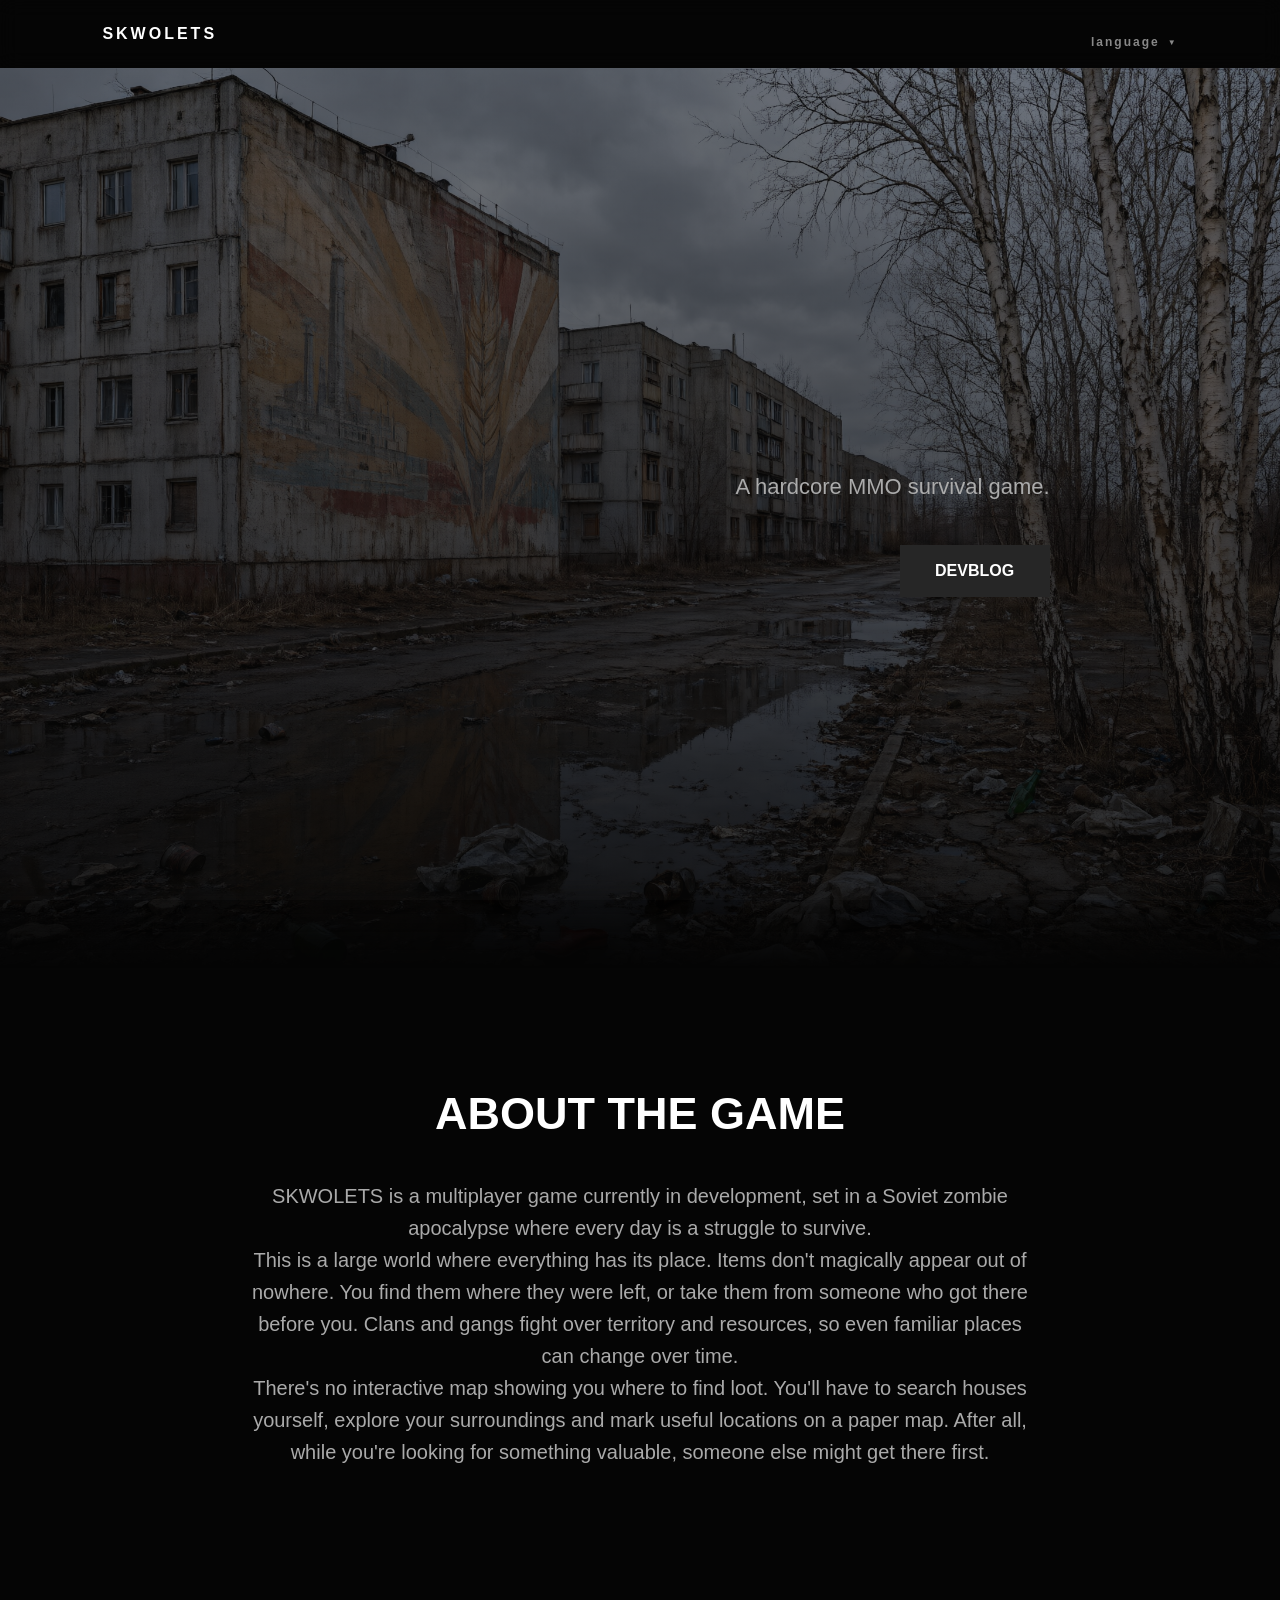
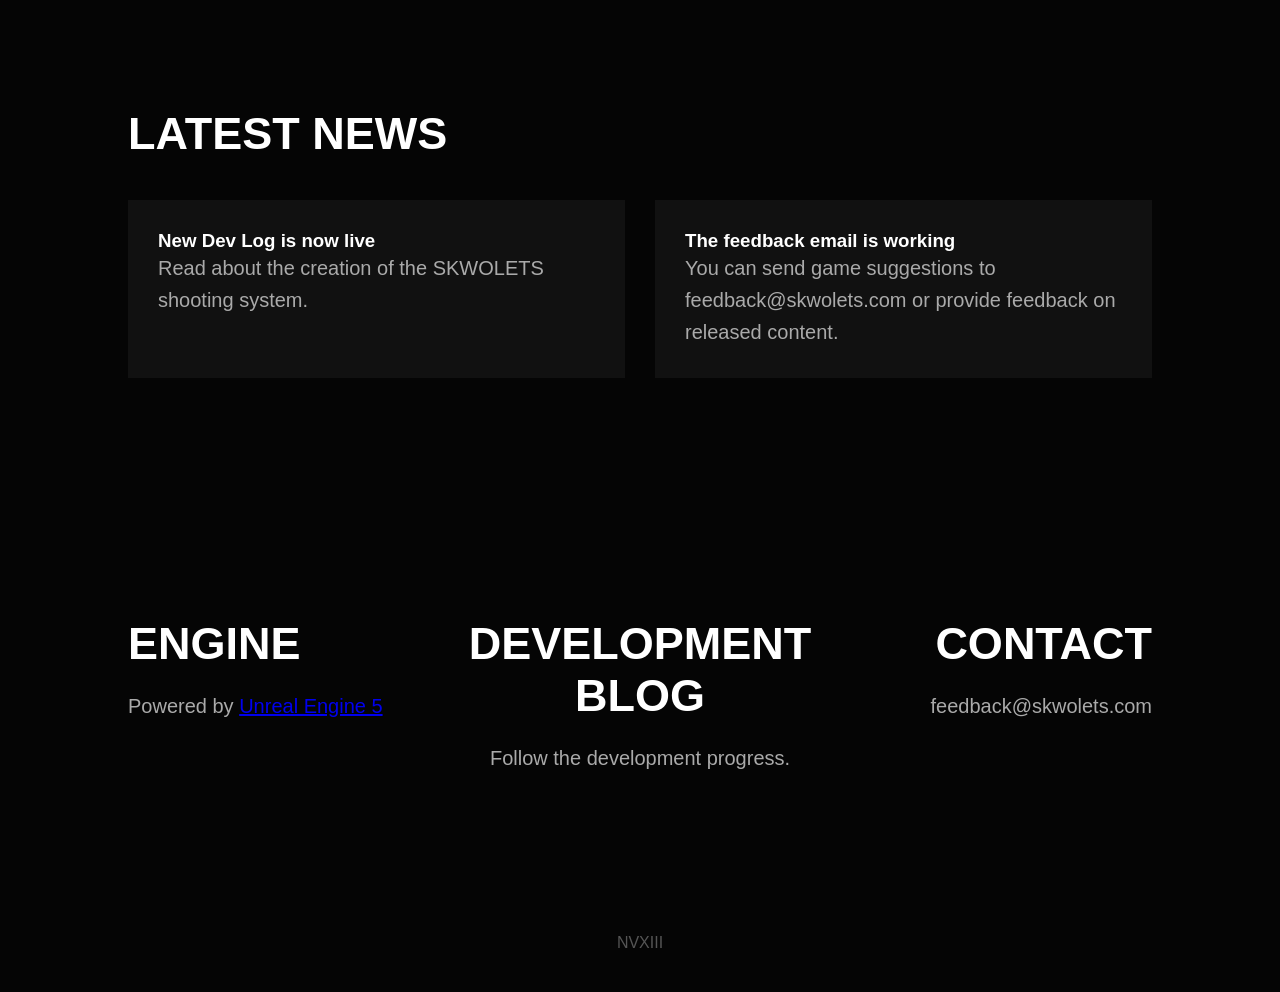
==== index.html @ bd2b936d "Update index.html" ====
<!DOCTYPE html>
<html lang="en">

<head>
    <meta charset="UTF-8">
    <meta name="viewport" content="width=device-width, initial-scale=1.0">

    <title>Home — SKWOLETS</title>

    <link rel="stylesheet" href="style.css">

    <!-- Favicon -->
    <link rel="icon" href="/favicon.ico" sizes="any">
    <link rel="icon" type="image/png" sizes="32x32" href="/favicon/favicon-32x32.png">
    <link rel="icon" type="image/png" sizes="16x16" href="/favicon/favicon-16x16.png">

    <!-- Apple -->
    <link rel="apple-touch-icon" sizes="180x180" href="/favicon/apple-touch-icon.png">

    <!-- Web App Manifest -->
    <link rel="manifest" href="/favicon/site.webmanifest">

    <!-- Open Graph -->
    <meta property="og:type" content="website">
    <meta property="og:title" content="SKWOLETS">
    <meta property="og:description" content="SKWOLETS — multiplayer game currently in development">
    <meta property="og:image" content="https://skwolets.com/favicon/og-image.png">
    <meta property="og:url" content="https://skwolets.com/">
    <meta property="og:site_name" content="SKWOLETS">

    <!-- Twitter / X -->
    <meta name="twitter:card" content="summary_large_image">
    <meta name="twitter:title" content="SKWOLETS">
    <meta name="twitter:description" content="SKWOLETS — multiplayer game currently in development">
    <meta name="twitter:image" content="https://skwolets.com/favicon/og-image.png">
</head>

<body>

<div class="noise"></div>


<header>

    <div class="logo">
        SKWOLETS
    </div>

    <div class="language-switcher">

        <button class="language-button" type="button">
            language
            <span class="language-arrow">▼</span>
        </button>

        <div class="language-menu">

            <a href="/ru/" data-lang="ru">
                Русский (russian)
            </a>

        </div>

    </div>

<!--
    <nav>

        <a href="#about">About</a>
        <a href="#features">Features</a>
        <a href="#news">News</a>
        <a href="/devblog/">DevBlog</a>
        <a href="#contact">Contact</a>

    </nav>
-->

</header>



<section class="hero">

    <div class="hero-content">

<!--
        <h1>
            PROJECT<br>
            <span>ECLIPSE</span>
        </h1>
-->

        <p>
            A hardcore MMO survival game.
        </p>


        <div class="buttons">

<!--
            <a href="#" class="button">
                DTF
            </a>
-->

            <a href="/devblog/" class="button steam">
                DEVBLOG
            </a>

        </div>

    </div>

</section>

<section id="about" style="text-align: center;">

    <h2>ABOUT THE GAME</h2>

    <p style="margin-left: auto; margin-right: auto;">
        SKWOLETS is a multiplayer game currently in development,
        set in a Soviet zombie apocalypse where every day is a
        struggle to survive.
        <br>
        This is a large world where everything has its place.
        Items don't magically appear out of nowhere. You find them
        where they were left, or take them from someone who got
        there before you. Clans and gangs fight over territory
        and resources, so even familiar places can change over time.
        <br>
        There's no interactive map showing you where to find loot.
        You'll have to search houses yourself, explore your surroundings
        and mark useful locations on a paper map. After all, while
        you're looking for something valuable, someone else might
        get there first.
    </p>

</section>

<!--
<section id="features">

    <h2>FEATURES</h2>


    <div class="cards">


        <div class="card">

            <h3>SURVIVE</h3>

            <p>
                Resources are limited.
                Every decision matters.
            </p>

        </div>


        <div class="card">

            <h3>EXPLORE</h3>

            <p>
                Discover abandoned locations full of secrets.
            </p>

        </div>


        <div class="card">

            <h3>DISCOVER</h3>

            <p>
                Uncover the truth behind the forgotten world.
            </p>

        </div>


    </div>

</section>
-->


<section id="news">

    <h2>LATEST NEWS</h2>


    <div class="news">

        <article>

            <h3>
                New Dev Log is now live
            </h3>

            <p>
                Read about the creation of the SKWOLETS shooting system.
            </p>

        </article>


        <article>


            <h3>
                The feedback email is working
            </h3>

            <p>
                You can send game suggestions to feedback@skwolets.com or provide feedback on released content.
            </p>


        </article>

    </div>

</section>
    

<section class="bottom-info">


    <div class="engine">

        <h2>ENGINE</h2>

        <p>
            Powered by
            <a href="https://www.unrealengine.com/" target="_blank">
                Unreal Engine 5
            </a>
        </p>

    </div>



    <div class="blog">

        <h2>DEVELOPMENT BLOG</h2>

        <p>
            Follow the development progress.
        </p>

    </div>



    <div class="contact" id="contact">

        <h2>CONTACT</h2>

        <p>
            feedback@skwolets.com
        </p>

    </div>


</section>



<footer>

    NVXIII

</footer>


<script src="script.js"></script>

<!-- Cloudflare Web Analytics -->
<script type='module' src='https://static.cloudflareinsights.com/beacon.min.js' data-cf-beacon='{"token": "33b2f1748ba34543882b2375c96916b5"}'></script>
<!-- End Cloudflare Web Analytics -->

</body>

</html>
---- style.css ----
* {
    margin: 0;
    padding: 0;
    box-sizing: border-box;
}


html {
    scroll-behavior: smooth;
}


body {
    background: #050505;
    color: white;
    font-family:
        "Segoe UI",
        sans-serif;
}


.noise {
    position: fixed;

    width: 100%;
    height: 100%;

    background:
        linear-gradient(
            rgba(255,255,255,0.02),
            rgba(255,255,255,0.02)
        );

    pointer-events: none;

    z-index: 100;
}


/* ============================================================
   HEADER
   ============================================================ */

header {
    position: relative;
    top: 0;

    width: 100%;

    display: flex;
    justify-content: space-between;
    align-items: center;

    padding: 25px 8%;

    background:
        rgba(0,0,0,0.4);

    backdrop-filter: blur(10px);

    z-index: 1000;
}


.logo {
    font-weight: 900;
    letter-spacing: 3px;
}


nav a {
    color: white;
    text-decoration: none;

    margin-left: 30px;

    opacity: .7;

    transition: .3s;
}


nav a:hover {
    opacity: 1;
}


/* ============================================================
   HERO
   ============================================================ */

.hero {
    height: 100vh;

    display: flex;
    align-items: center;

    padding-left: 10%;

    position: relative;

    overflow: hidden;
}


.hero::before {
    content: "";

    position: absolute;

    inset: 0;

    background:
        linear-gradient(
            rgba(0,0,0,0.4),
            rgba(0,0,0,0.8)
        ),
        url("images/hero-home.png");

    background-size: cover;
    background-position: center bottom;
    background-repeat: no-repeat;

    -webkit-mask-image:
    linear-gradient(
        to bottom,
        black 0%,
        black 90%,
        transparent 100%
    );

    mask-image:
    linear-gradient(
        to bottom,
        black 0%,
        black 90%,
        transparent 100%
    );

    z-index: 0;

    animation:
        heroZoom
        20s
        ease-in-out
        infinite
        alternate;
}

@keyframes heroZoom {

    from {
        transform: scale(1);
    }

    to {
        transform: scale(1.08);
    }

}


.hero-content {
    position: relative;
    z-index: 1;

    width: 100%;
    padding-right: 10%;

    text-align: right;
}


.hero h1 {
    font-size: 90px;

    line-height: .9;
}


.hero h1 span {
    color: #ff3b3b;
}


.hero p {
    margin-top: 30px;
    margin-left: auto;
    margin-right: 0;

    font-size: 22px;
    max-width: 500px;

    color: #aaa;
}

/* ============================================================
   BUTTONS
   ============================================================ */

.buttons {
    margin-top: 40px;
    display: flex;
    justify-content: flex-end;
    gap: 20px;
}

.button {
    display: flex;
    align-items: center;
    justify-content: center;

    width: 150px;
    height: 52px;

    box-sizing: border-box;

    padding: 0;

    background: #222;
    color: white;

    text-decoration: none;
    font-weight: bold;

    margin-right: 0;

    transition: .3s;
}

.button:hover {
    transform: translateY(-3px);
}

.steam {
    background: #222;
}

.button.dtf {
    background: transparent;
    border: 1px solid #333;
}

.button.dtf:hover {
    border-color: #666;
}


/* ============================================================
   SECTIONS
   ============================================================ */

section {
    padding: 120px 10%;
}


h2 {
    font-size: 45px;

    margin-bottom: 40px;
}


section p {
    font-size: 20px;

    line-height: 1.6;

    color: #aaa;

    max-width: 800px;
}


/* ============================================================
   CARDS
   ============================================================ */

.cards {
    display: flex;

    gap: 30px;
}


.card {
    background: #111;

    padding: 40px;

    border: 1px solid #222;

    flex: 1;

    transition: .4s;
}


.card:hover {
    transform: translateY(-10px);

    border-color: #ff3b3b;
}


/* ============================================================
   IMAGES
   ============================================================ */

.images {
    display: flex;

    gap: 20px;
}


.image {
    height: 250px;

    flex: 1;

    background: #151515;

    display: flex;

    align-items: center;
    justify-content: center;

    color: #555;

    border: 1px solid #222;
}


/* ============================================================
   NEWS
   ============================================================ */

.news {
    display: flex;

    gap: 30px;
}


article {
    background: #111;

    padding: 30px;

    flex: 1;
}


/* ============================================================
   BOTTOM INFO
   ============================================================ */

.bottom-info {
    display: flex;

    justify-content: space-between;

    align-items: flex-start;
}


.bottom-info > div {
    flex: 1;
}


.engine {
    text-align: left;
}


.blog {
    text-align: center;
}


.contact {
    text-align: right;
}


.bottom-info h2 {
    margin-bottom: 20px;
}


/* ============================================================
   FOOTER
   ============================================================ */

footer {
    padding: 40px;

    text-align: center;

    color: #555;
}


/* ============================================================
   RESPONSIVE
   ============================================================ */


@media(max-width:800px) {

    .hero h1 {
        font-size: 50px;
    }

    .hero::before {
        background-position: 30% center;
    }

    .hero-content {
        width: 100%;
        padding-right: 8%;
        text-align: right;
    }

    .hero p {
        max-width: 100%;
        margin-left: auto;
        margin-right: 0;
    }

    .buttons {
        margin-top: 40px;
        justify-content: flex-end;
        gap: 10px;
    }

    .button {
        width: 150px;
        height: 52px;
    }

    .cards,
    .images,
    .news,
    .bottom-info {
        flex-direction: column;
    }

    /* BOTTOM INFO */

    .bottom-info {
        gap: 60px;
        padding-top: 80px;
        padding-bottom: 80px;
    }

    .bottom-info > div {
        width: 100%;
        text-align: left;
    }

    .engine,
    .blog,
    .contact {
        text-align: left;
    }

    .bottom-info h2 {
        font-size: 32px;
        margin-bottom: 15px;
    }

    .bottom-info p {
        font-size: 17px;
    }

}

/* ============================================================
   LANGUAGE SWITCHER
   ============================================================ */

.language-switcher {
    position: absolute;

    top: 25px;
    right: 8%;

    z-index: 9999;
}


/* BUTTON */

.language-button {
    display: flex;
    align-items: center;
    gap: 8px;

    padding: 10px 0;

    background: transparent;
    border: 0;

    color: #888;

    font-family: inherit;
    font-size: 12px;
    font-weight: 700;

    letter-spacing: 2px;

    cursor: pointer;

    transition: color 0.2s ease;
}

.language-button:hover {
    color: #fff;
}


/* ARROW */

.language-arrow {
    font-size: 8px;

    transition: transform 0.2s ease;
}


/* OPEN STATE */

.language-switcher.open .language-arrow {
    transform: rotate(180deg);
}


/* DROPDOWN */

.language-menu {
    position: absolute;

    top: calc(100% + 5px);
    right: 0;

    min-width: 100%;

    padding: 5px 0;

    background: #080808;
    border: 1px solid #333;

    opacity: 0;
    visibility: hidden;

    transform: translateY(-5px);

    transition:
        opacity 0.2s ease,
        visibility 0.2s ease,
        transform 0.2s ease;
}



/* OPEN */

.language-switcher.open .language-menu {
    opacity: 1;
    visibility: visible;
    transform: translateY(0);
}


/* LINKS */

.language-menu a {
    display: block;

    padding: 10px 20px;

    color: #888;

    text-decoration: none;

    font-size: 11px;
    font-weight: 700;

    letter-spacing: 2px;

    white-space: nowrap;

    transition:
        color 0.2s ease,
        background 0.2s ease;
}

.language-menu a:hover {
    color: #fff;
    background: #111;
}


/* MOBILE */

@media (max-width: 800px) {

    .language-switcher {
        top: 20px;
        right: 8%;
    }

}
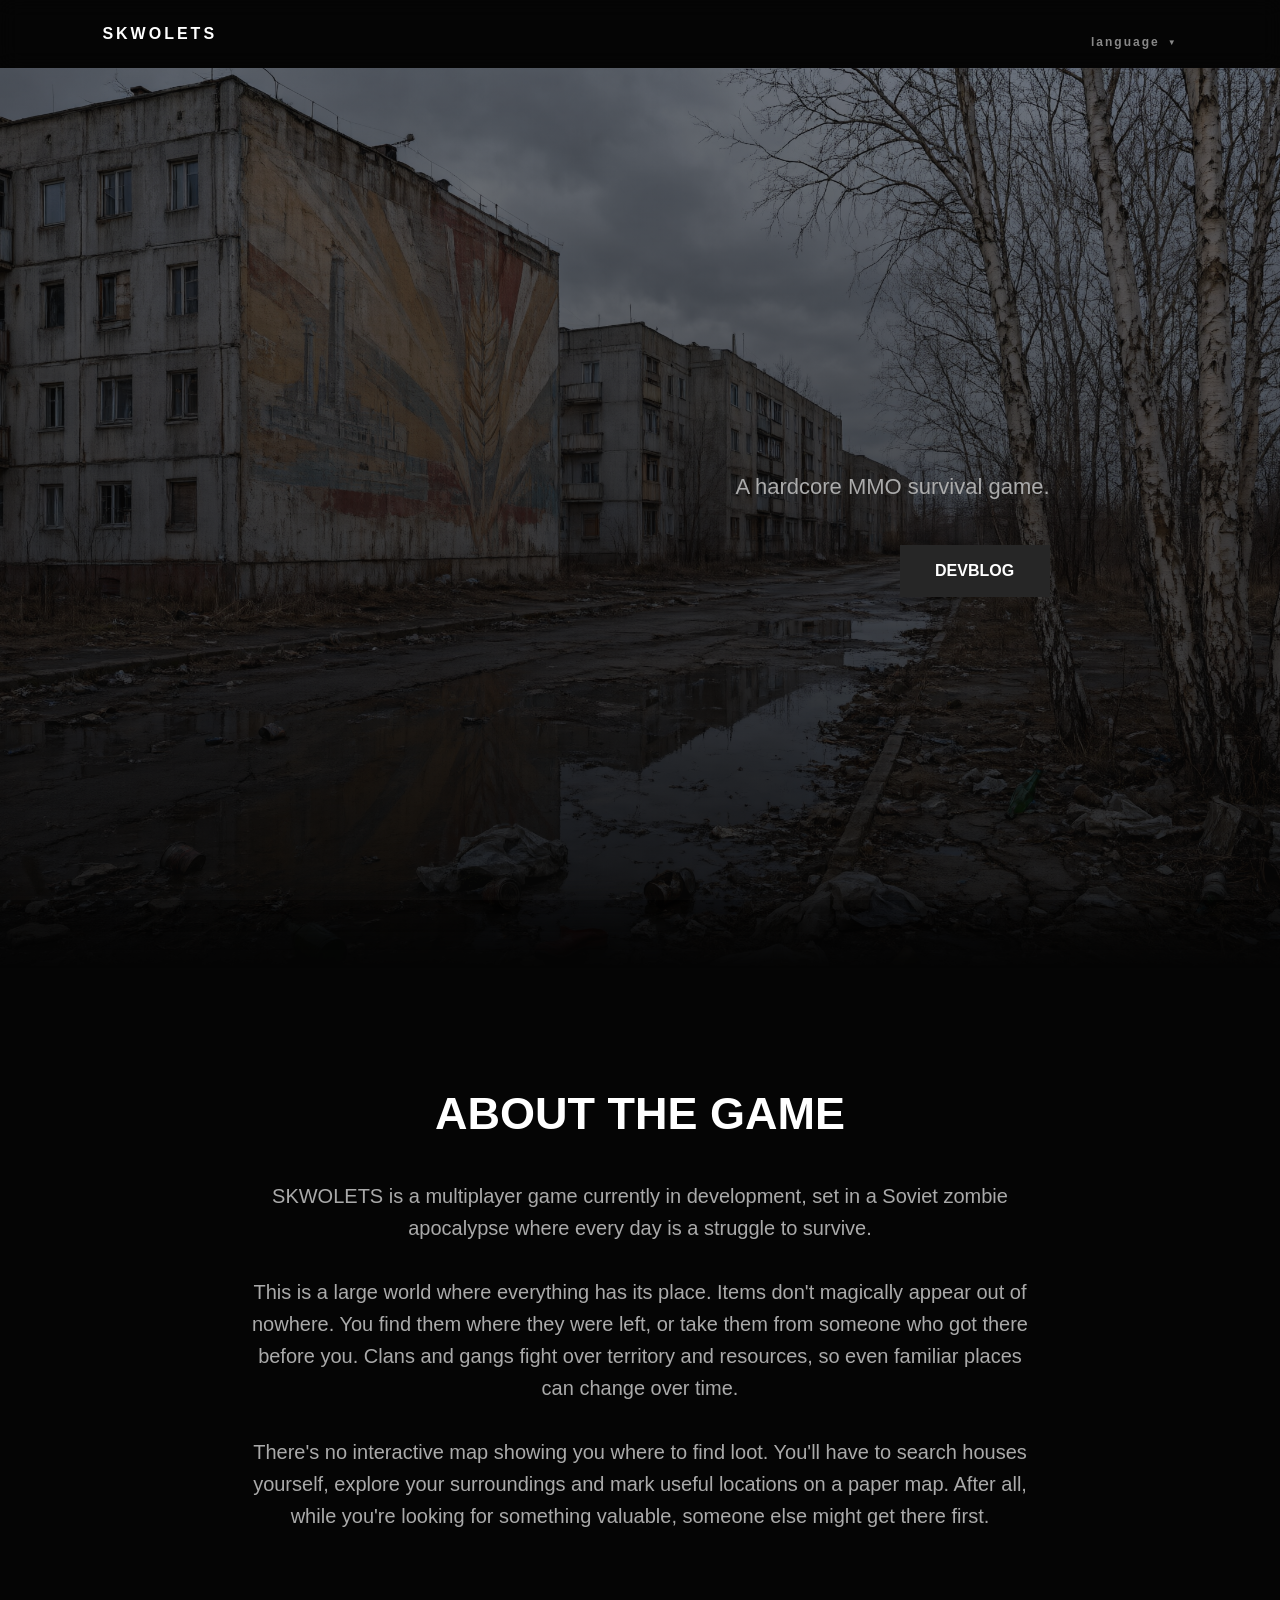
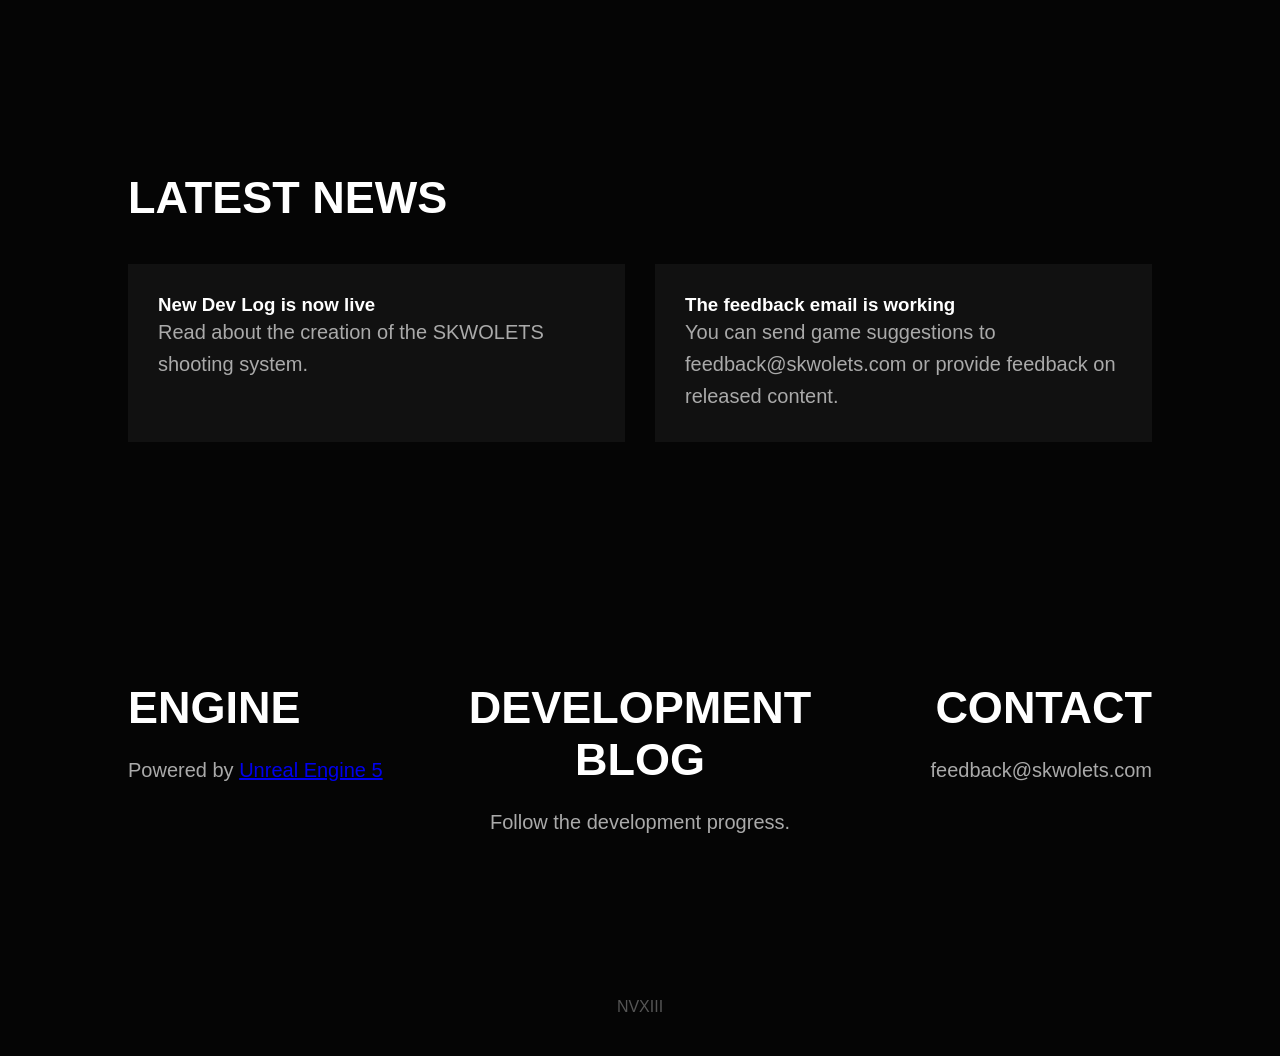
==== commit 3f9b2b3a: "Update index.html" ====
--- a/index.html
+++ b/index.html
@@ -121,13 +121,13 @@
         SKWOLETS is a multiplayer game currently in development,
         set in a Soviet zombie apocalypse where every day is a
         struggle to survive.
-        <br>
+        <br><br>
         This is a large world where everything has its place.
         Items don't magically appear out of nowhere. You find them
         where they were left, or take them from someone who got
         there before you. Clans and gangs fight over territory
         and resources, so even familiar places can change over time.
-        <br>
+        <br><br>
         There's no interactive map showing you where to find loot.
         You'll have to search houses yourself, explore your surroundings
         and mark useful locations on a paper map. After all, while
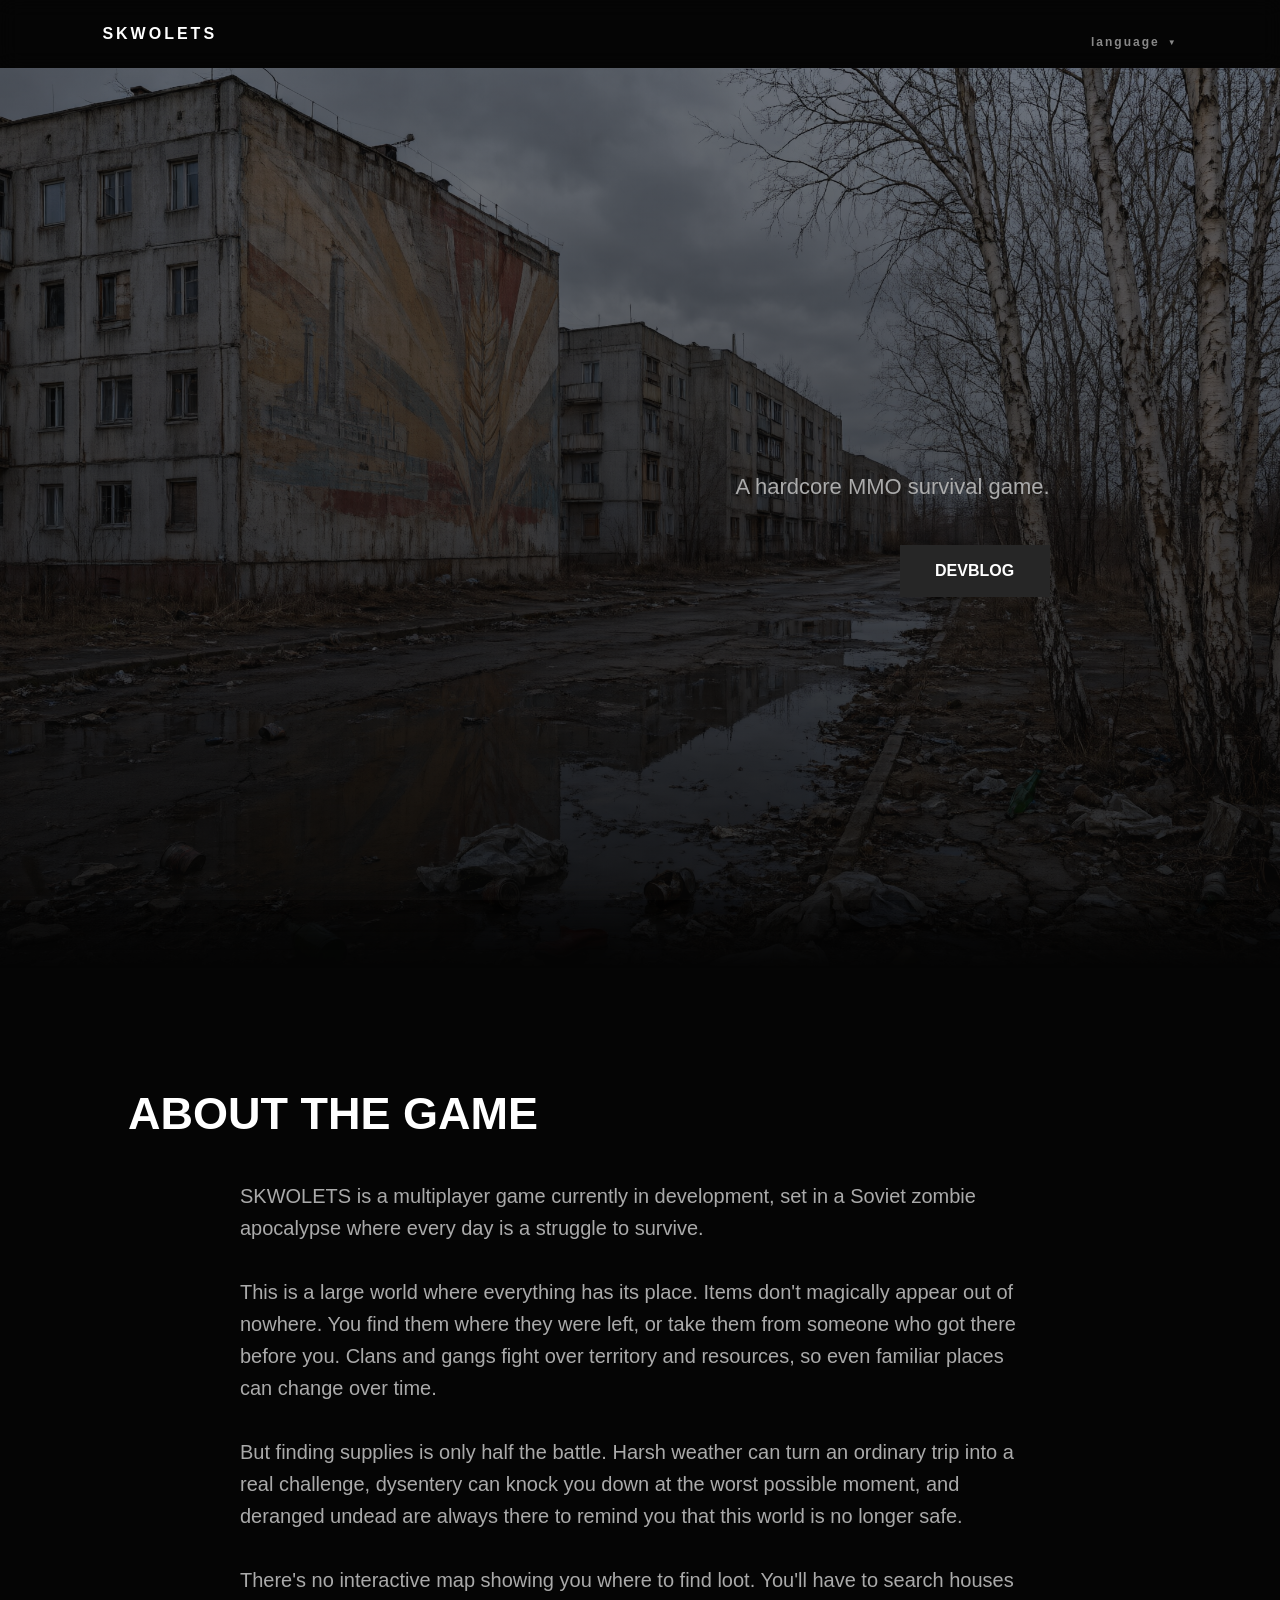
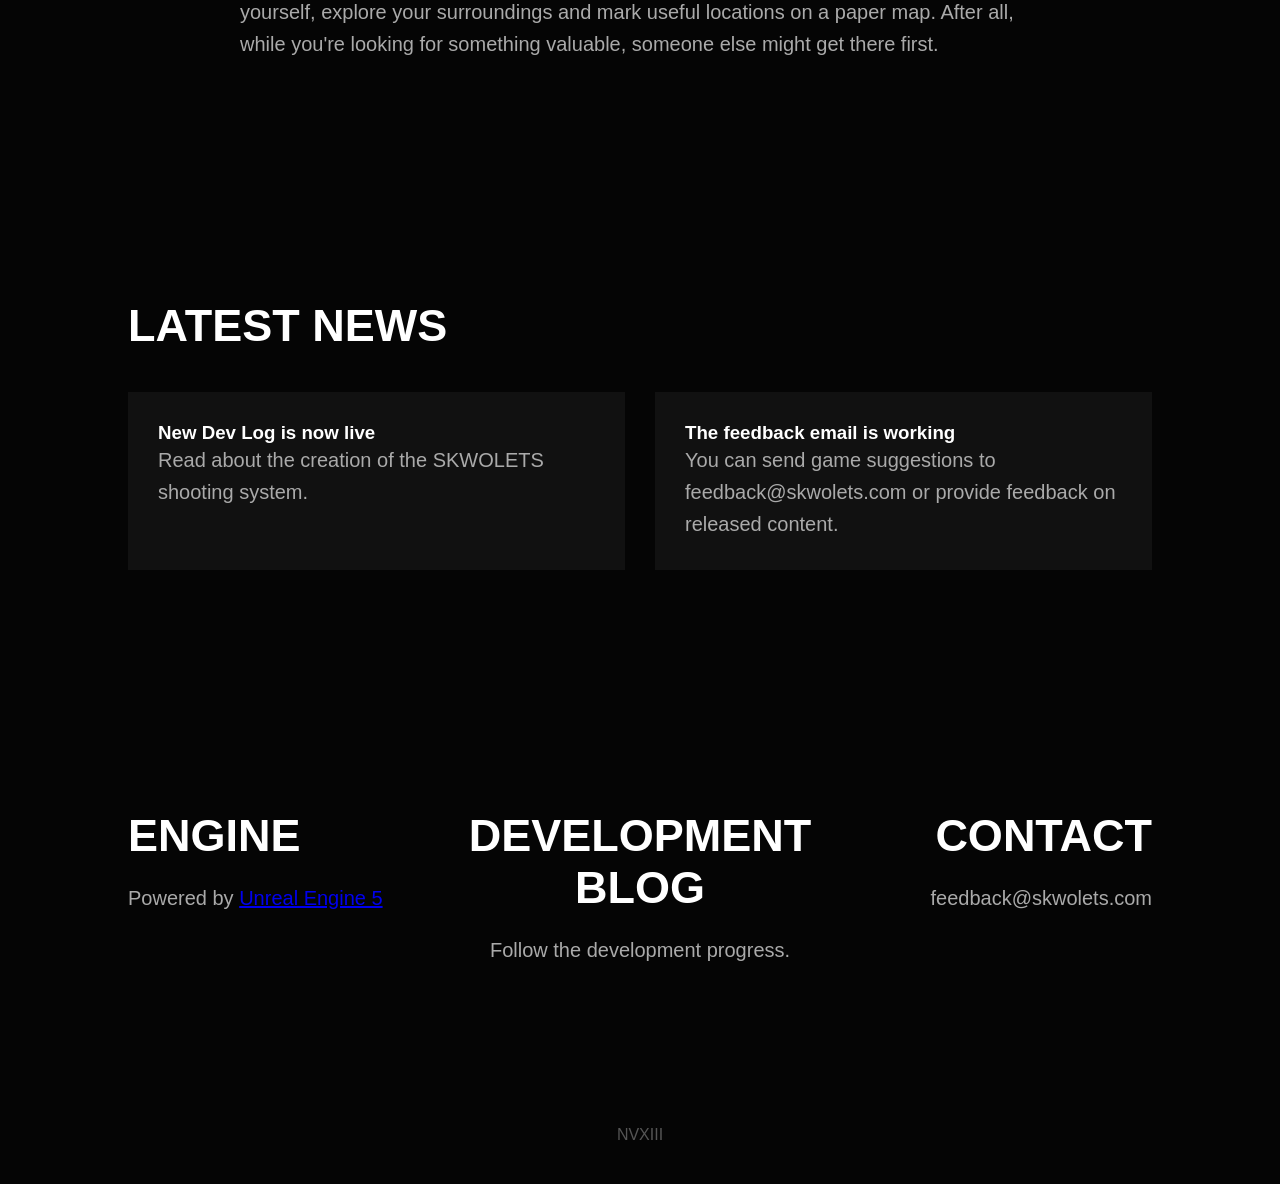
==== commit d00cead3: "Update index.html" ====
--- a/index.html
+++ b/index.html
@@ -113,7 +113,8 @@
 
 </section>
 
-<section id="about" style="text-align: center;">
+
+<section id="about" style="text-align: left;">
 
     <h2>ABOUT THE GAME</h2>
 
@@ -128,6 +129,12 @@
         there before you. Clans and gangs fight over territory
         and resources, so even familiar places can change over time.
         <br><br>
+        But finding supplies is only half the battle. Harsh weather
+        can turn an ordinary trip into a real challenge, dysentery
+        can knock you down at the worst possible moment, and
+        deranged undead are always there to remind you that
+        this world is no longer safe.
+        <br><br>
         There's no interactive map showing you where to find loot.
         You'll have to search houses yourself, explore your surroundings
         and mark useful locations on a paper map. After all, while
@@ -137,6 +144,7 @@
 
 </section>
 
+
 <!--
 <section id="features">
 
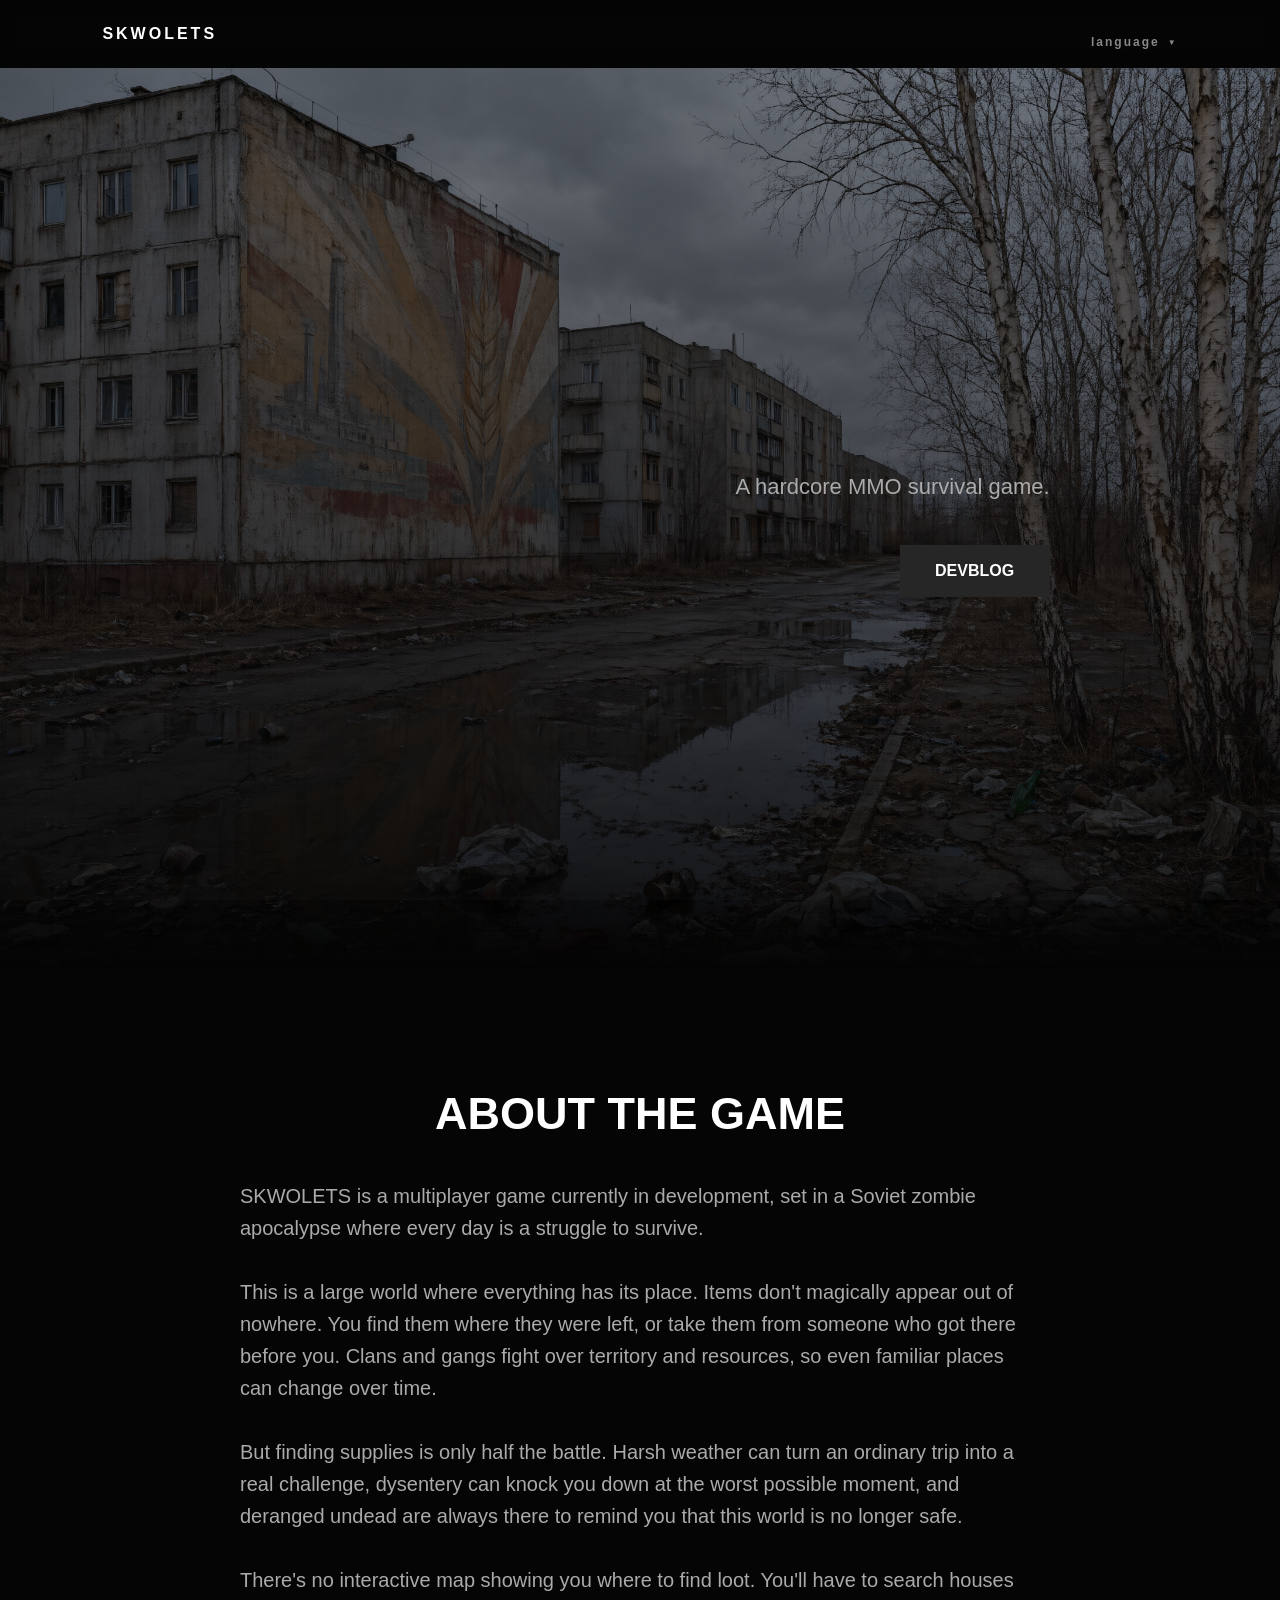
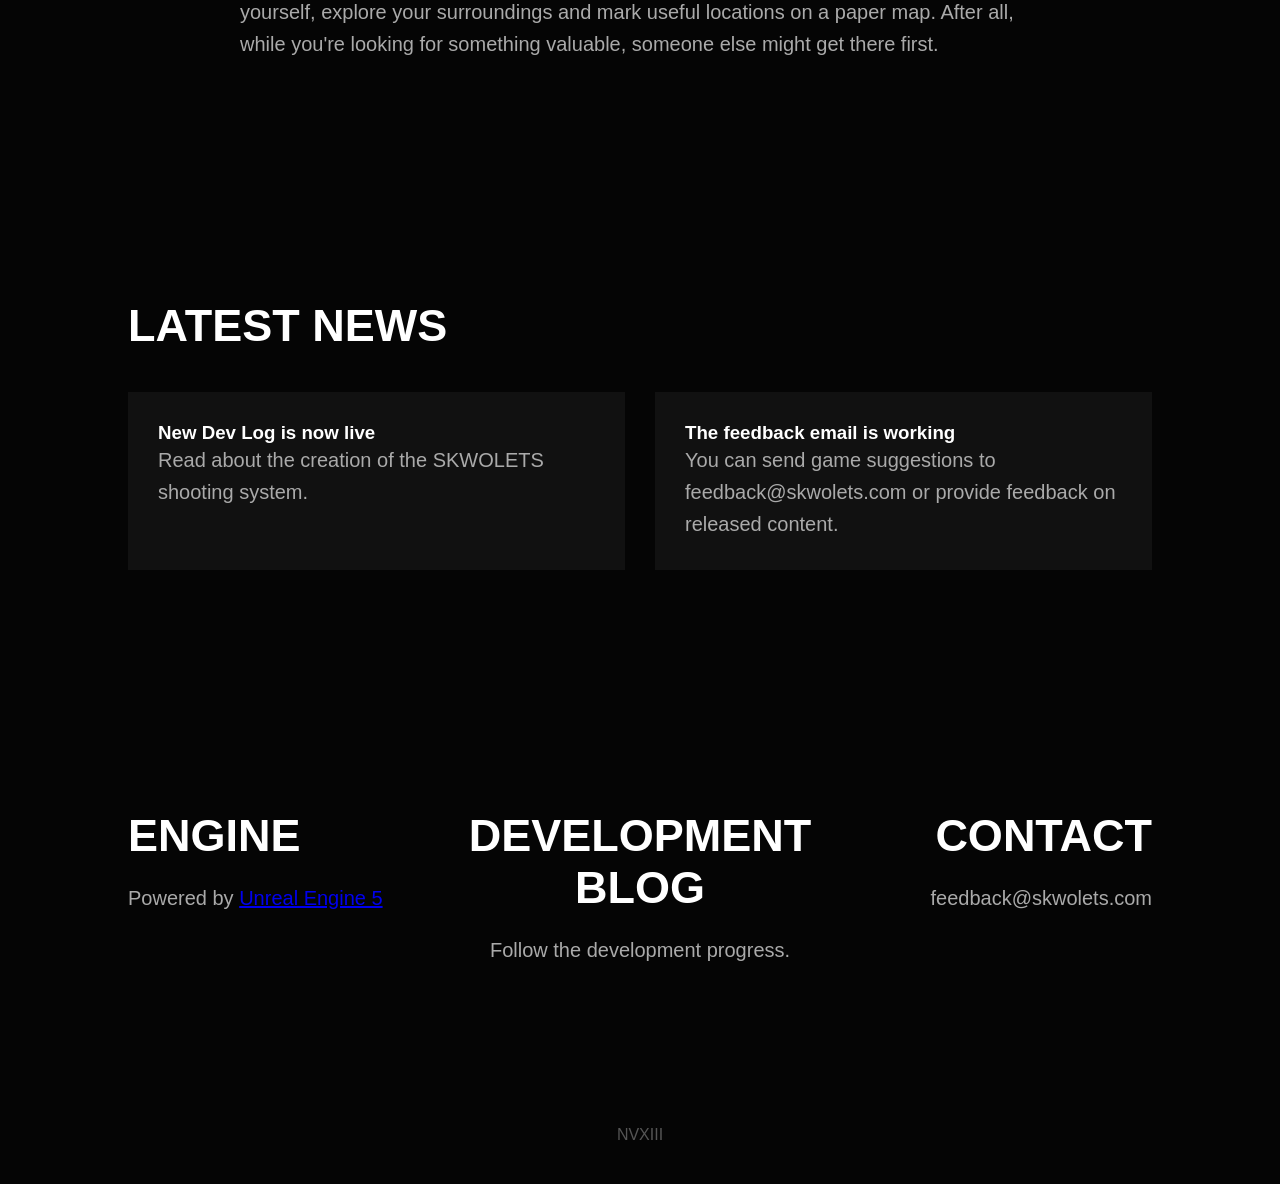
==== commit eab1b2a4: "Update index.html" ====
--- a/index.html
+++ b/index.html
@@ -114,11 +114,11 @@
 </section>
 
 
-<section id="about" style="text-align: left;">
-
-    <h2>ABOUT THE GAME</h2>
-
-    <p style="margin-left: auto; margin-right: auto;">
+<section id="about">
+
+    <h2 style="text-align: center;">ABOUT THE GAME</h2>
+
+    <p style="margin-left: auto; margin-right: auto; text-align: left;">
         SKWOLETS is a multiplayer game currently in development,
         set in a Soviet zombie apocalypse where every day is a
         struggle to survive.
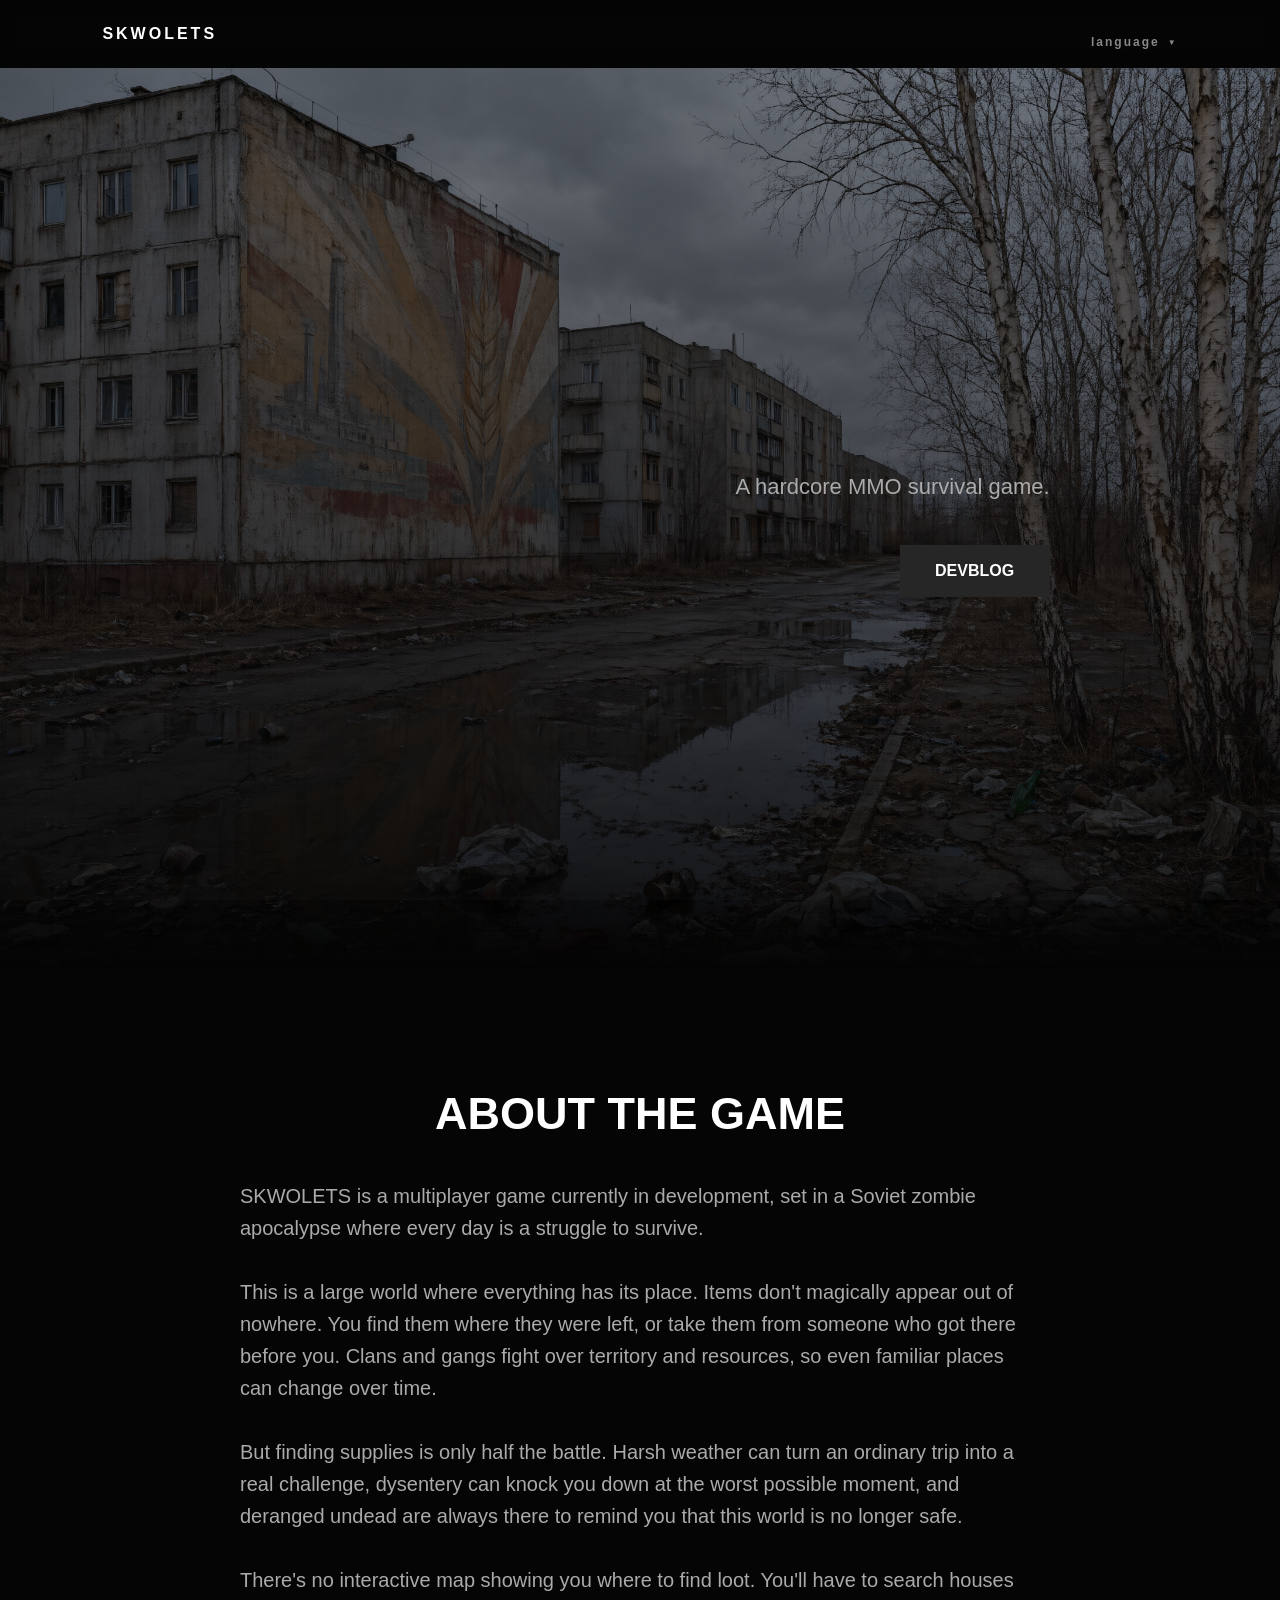
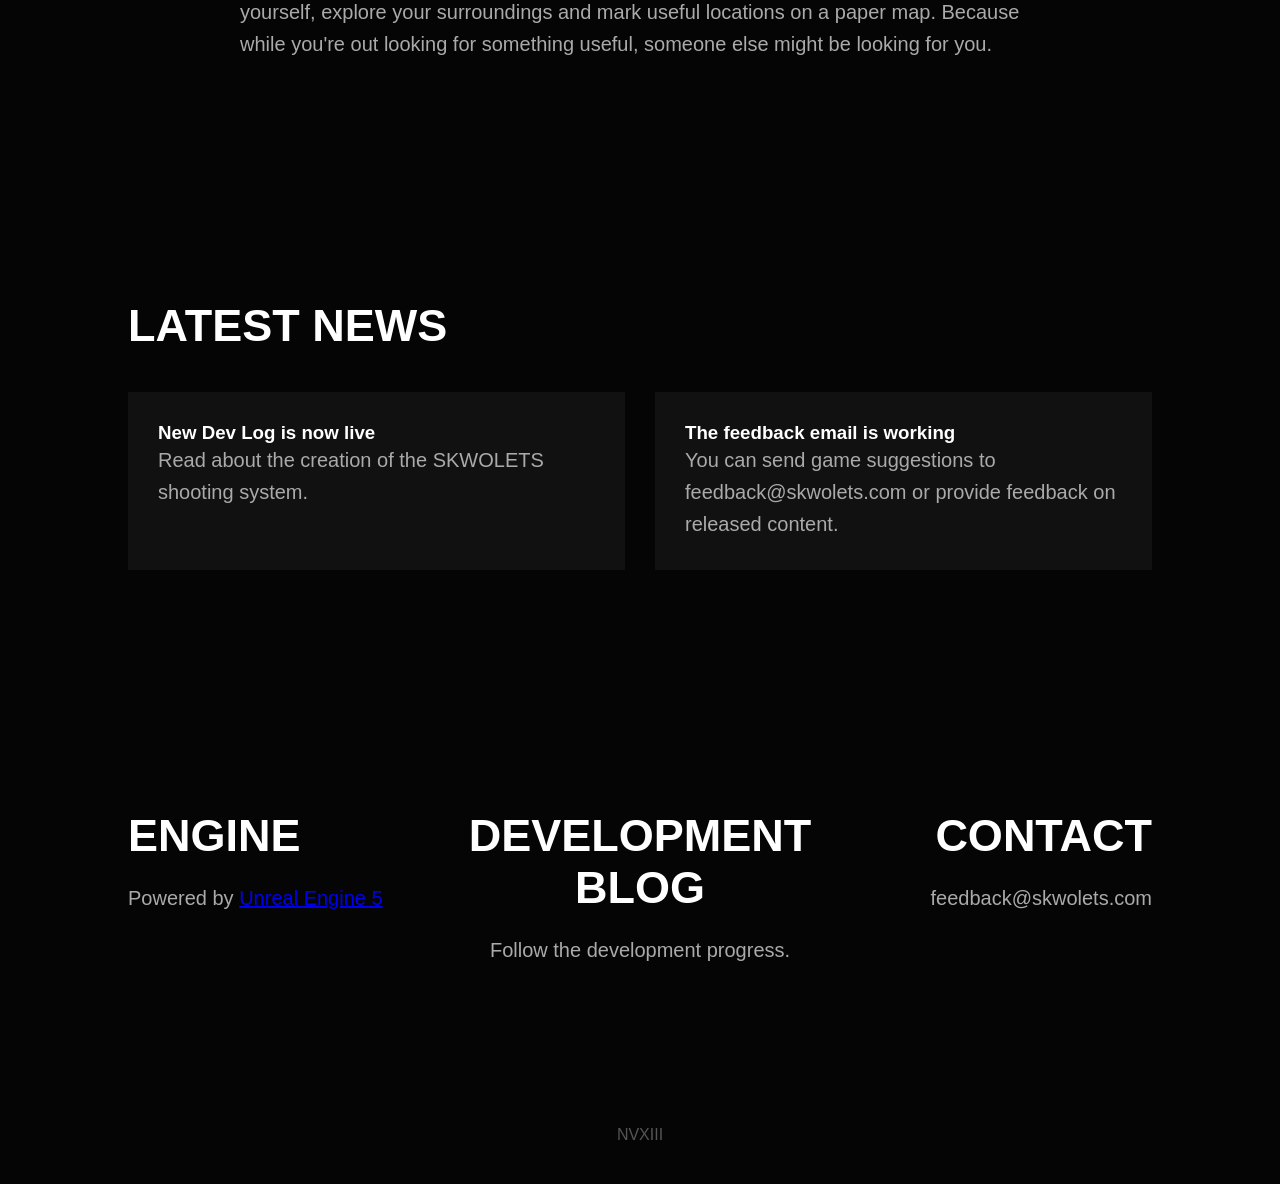
==== commit 45bddf09: "Update index.html" ====
--- a/index.html
+++ b/index.html
@@ -137,9 +137,8 @@
         <br><br>
         There's no interactive map showing you where to find loot.
         You'll have to search houses yourself, explore your surroundings
-        and mark useful locations on a paper map. After all, while
-        you're looking for something valuable, someone else might
-        get there first.
+        and mark useful locations on a paper map. 
+        Because while you're out looking for something useful, someone else might be looking for you.
     </p>
 
 </section>
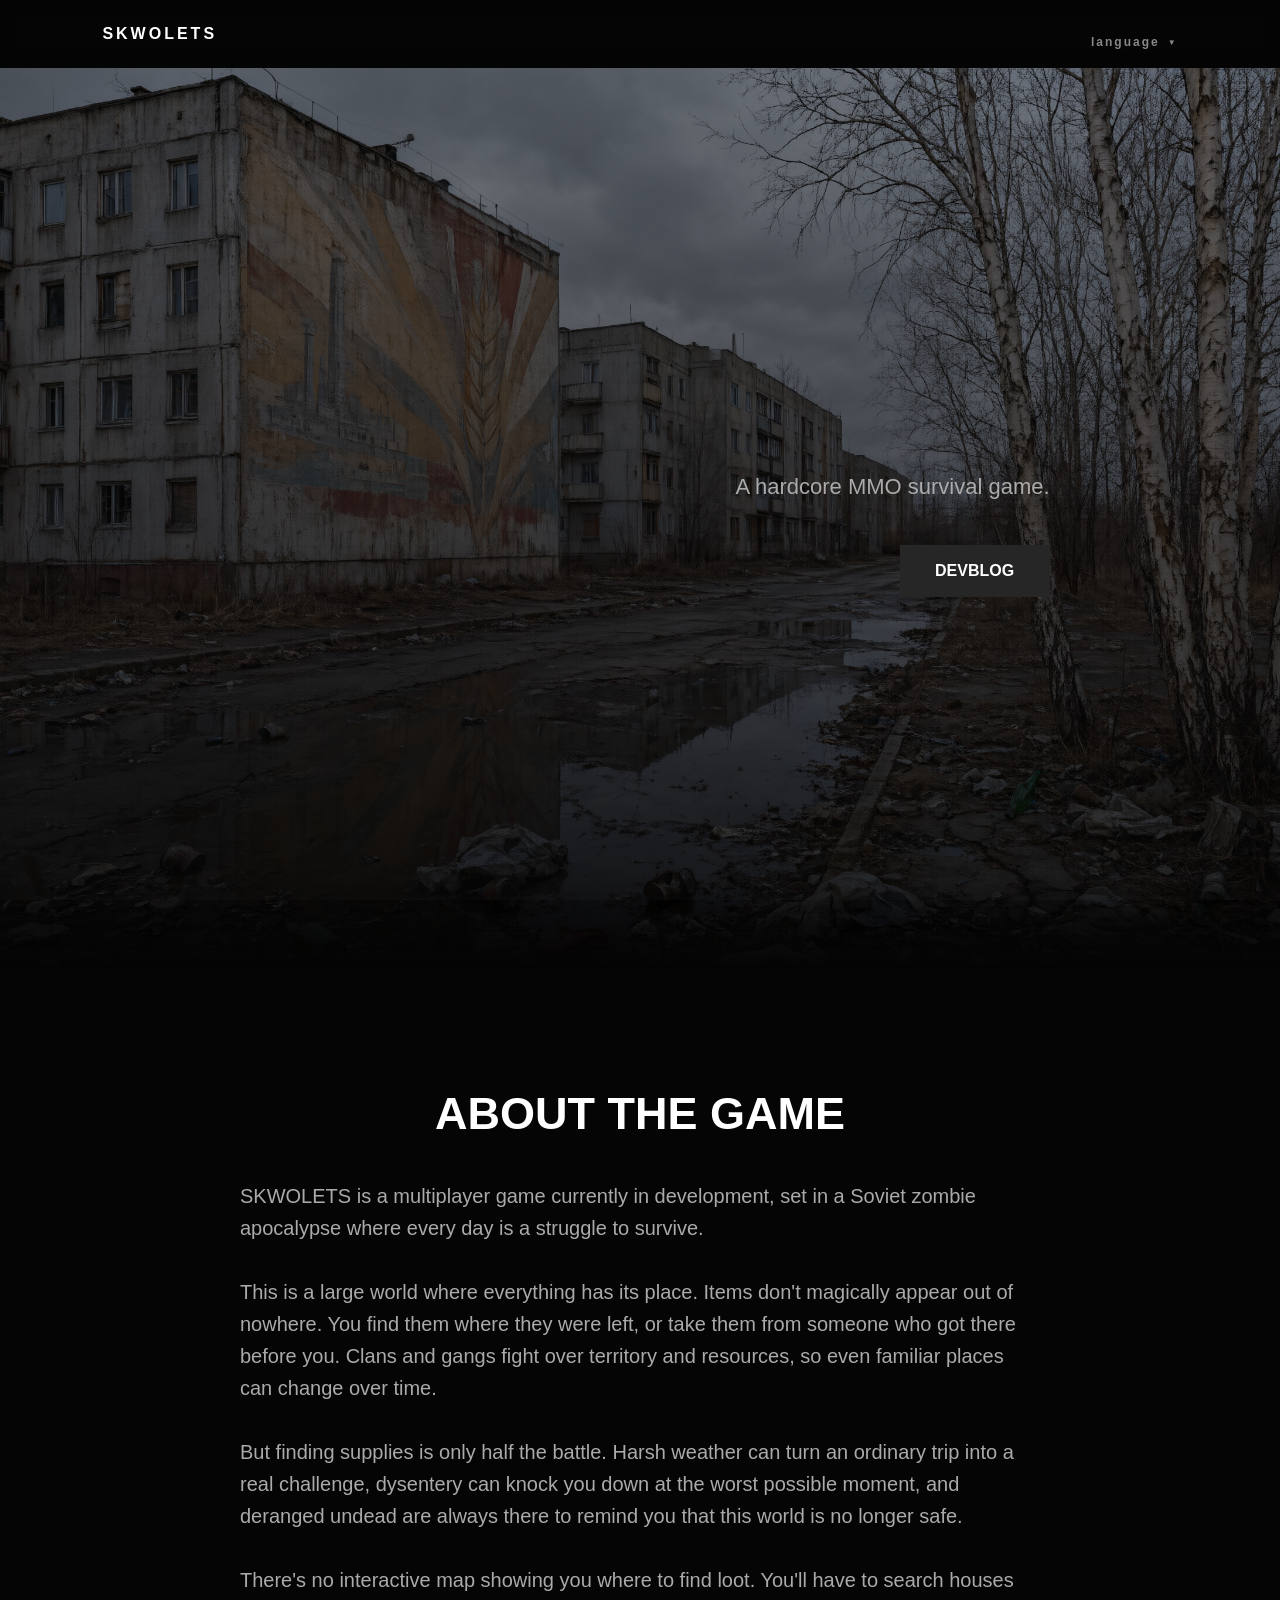
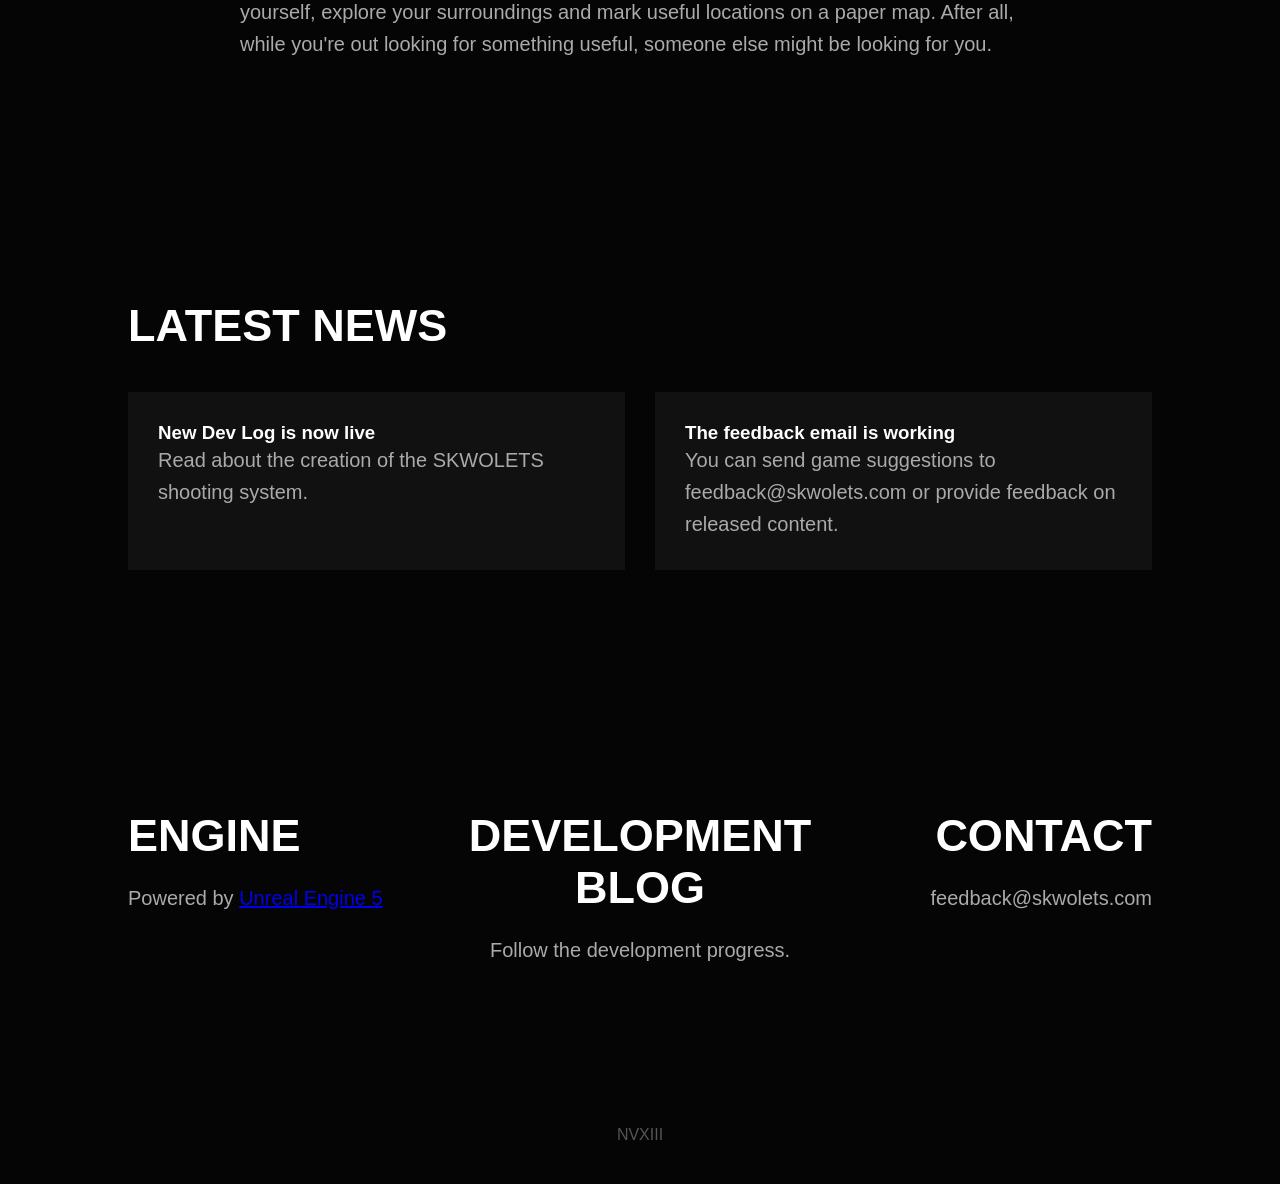
==== commit 396412cc: "Update index.html" ====
--- a/index.html
+++ b/index.html
@@ -138,7 +138,8 @@
         There's no interactive map showing you where to find loot.
         You'll have to search houses yourself, explore your surroundings
         and mark useful locations on a paper map. 
-        Because while you're out looking for something useful, someone else might be looking for you.
+        After all, while you're out looking for something useful, 
+        someone else might be looking for you.
     </p>
 
 </section>
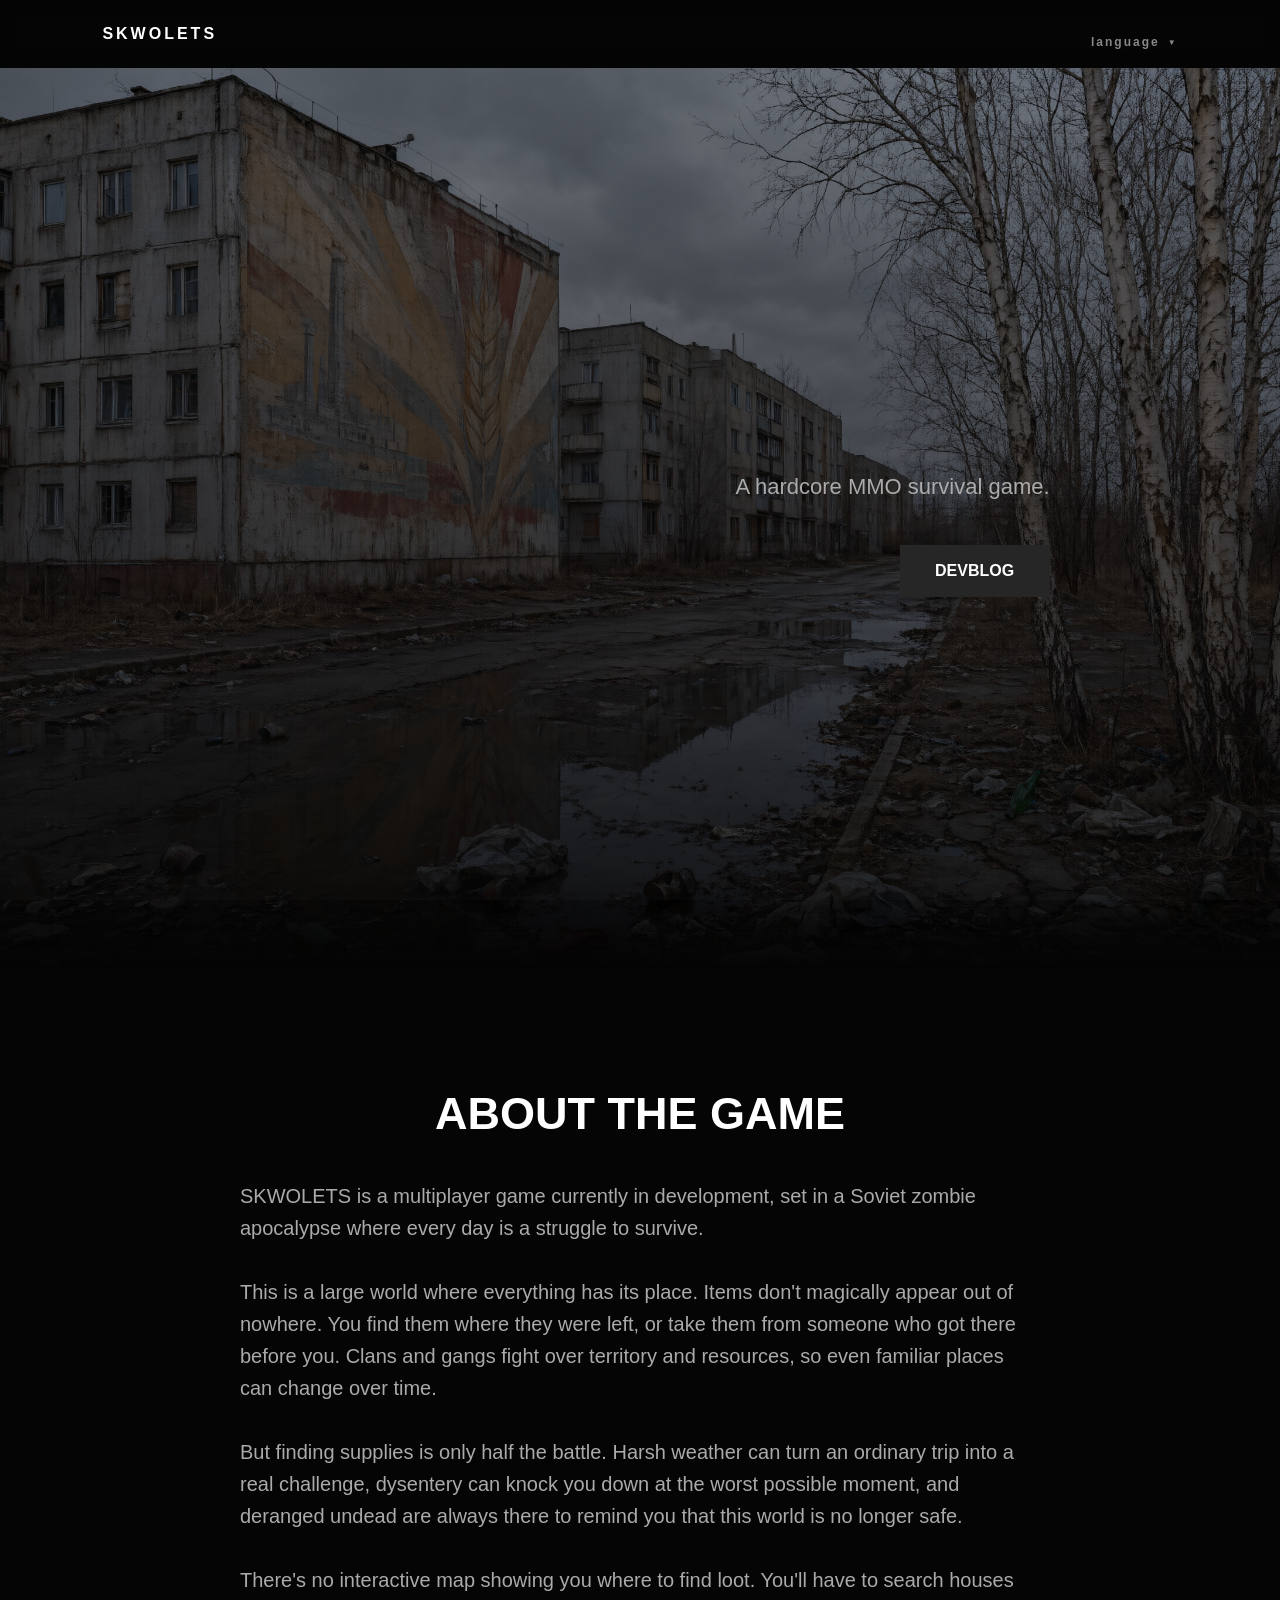
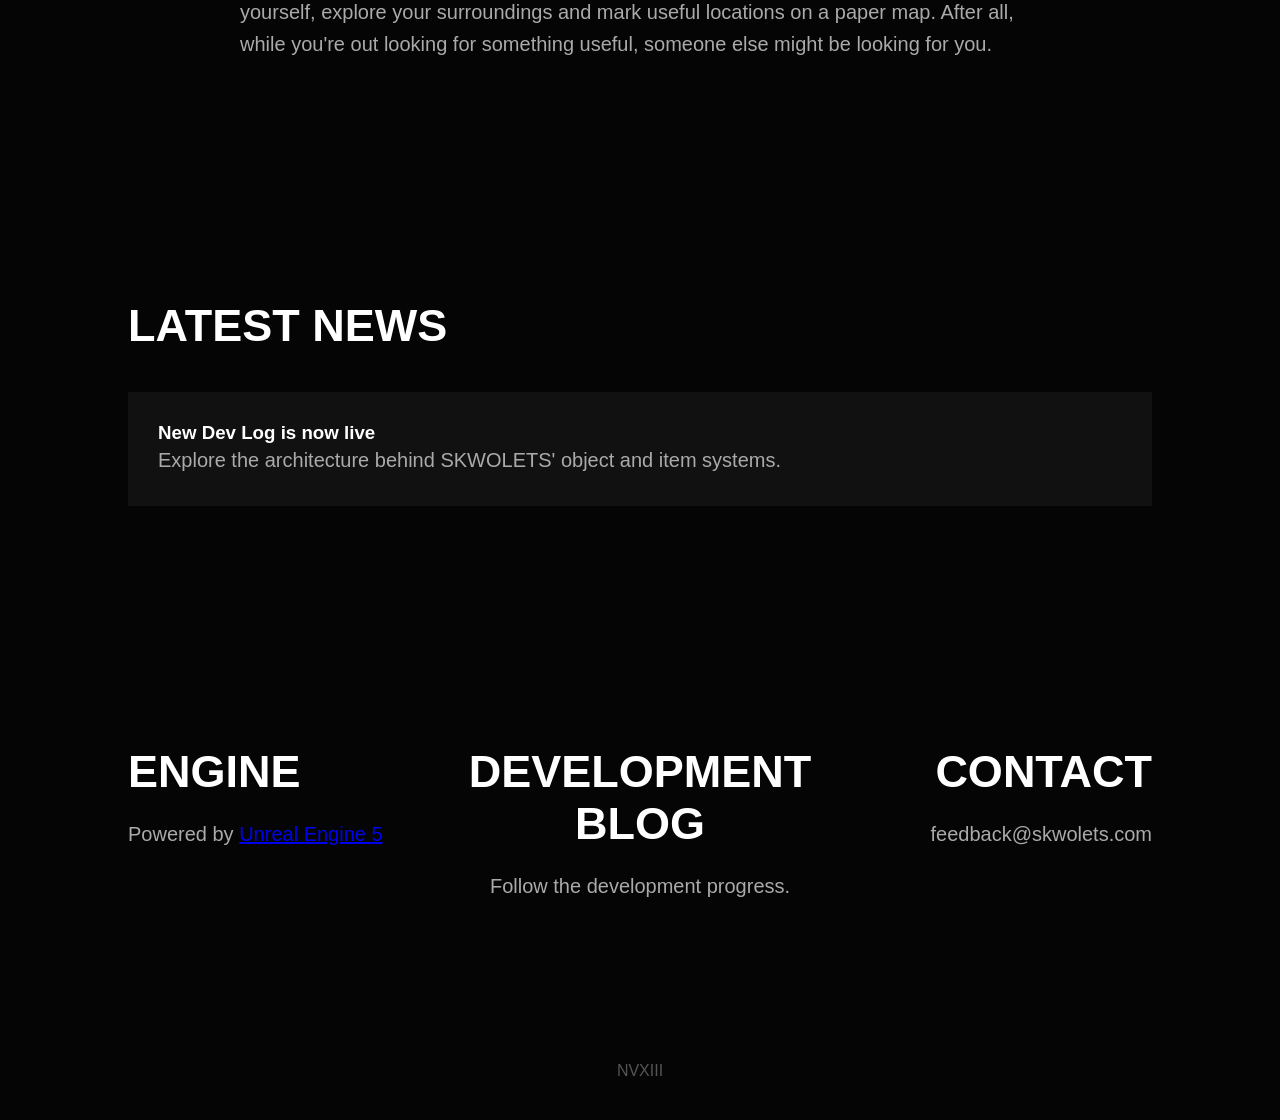
==== commit cc238be0: "Update index.html" ====
--- a/index.html
+++ b/index.html
@@ -63,18 +63,6 @@
 
     </div>
 
-<!--
-    <nav>
-
-        <a href="#about">About</a>
-        <a href="#features">Features</a>
-        <a href="#news">News</a>
-        <a href="/devblog/">DevBlog</a>
-        <a href="#contact">Contact</a>
-
-    </nav>
--->
-
 </header>
 
 
@@ -83,25 +71,12 @@
 
     <div class="hero-content">
 
-<!--
-        <h1>
-            PROJECT<br>
-            <span>ECLIPSE</span>
-        </h1>
--->
-
         <p>
             A hardcore MMO survival game.
         </p>
 
 
         <div class="buttons">
-
-<!--
-            <a href="#" class="button">
-                DTF
-            </a>
--->
 
             <a href="/devblog/" class="button steam">
                 DEVBLOG
@@ -144,56 +119,6 @@
 
 </section>
 
-
-<!--
-<section id="features">
-
-    <h2>FEATURES</h2>
-
-
-    <div class="cards">
-
-
-        <div class="card">
-
-            <h3>SURVIVE</h3>
-
-            <p>
-                Resources are limited.
-                Every decision matters.
-            </p>
-
-        </div>
-
-
-        <div class="card">
-
-            <h3>EXPLORE</h3>
-
-            <p>
-                Discover abandoned locations full of secrets.
-            </p>
-
-        </div>
-
-
-        <div class="card">
-
-            <h3>DISCOVER</h3>
-
-            <p>
-                Uncover the truth behind the forgotten world.
-            </p>
-
-        </div>
-
-
-    </div>
-
-</section>
--->
-
-
 <section id="news">
 
     <h2>LATEST NEWS</h2>
@@ -208,13 +133,13 @@
             </h3>
 
             <p>
-                Read about the creation of the SKWOLETS shooting system.
+                Explore the architecture behind SKWOLETS' object and item systems.
             </p>
 
         </article>
 
 
-        <article>
+        <!--<article>
 
 
             <h3>
@@ -226,7 +151,7 @@
             </p>
 
 
-        </article>
+        </article>-->
 
     </div>
 
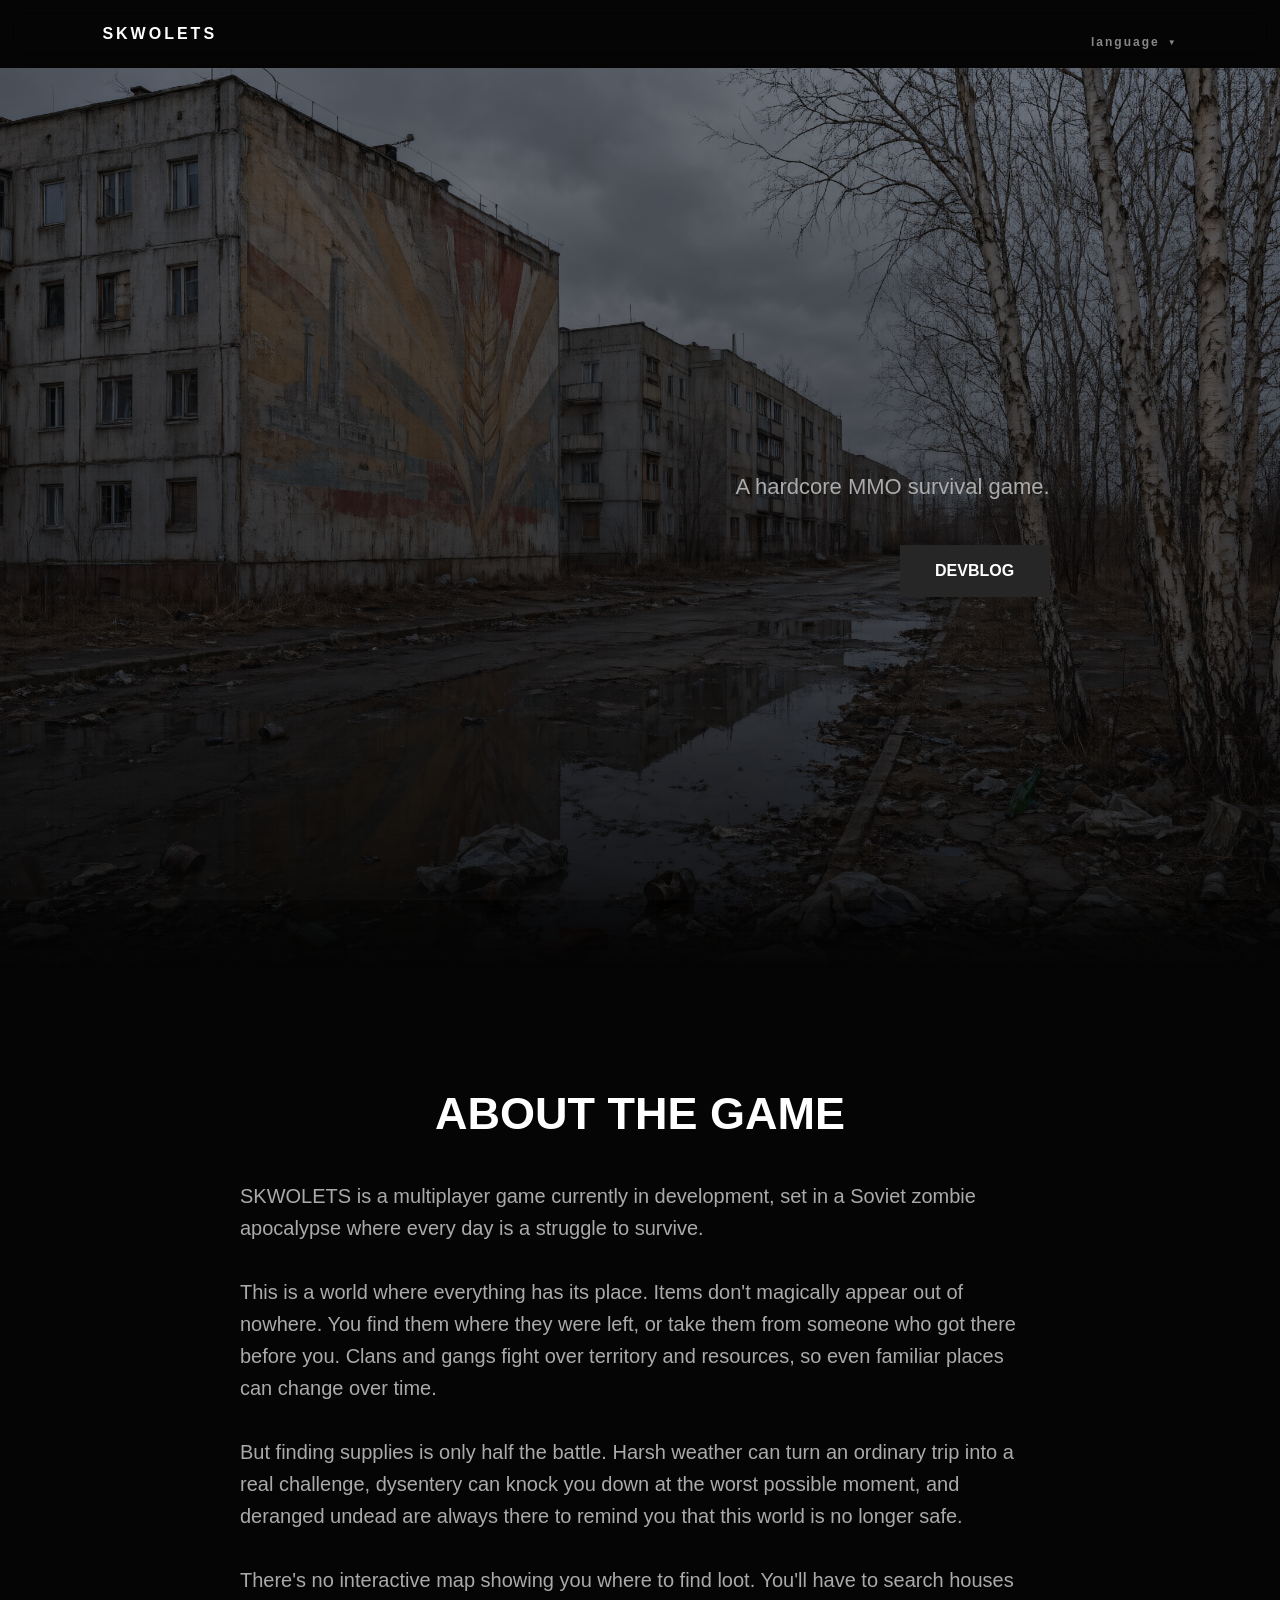
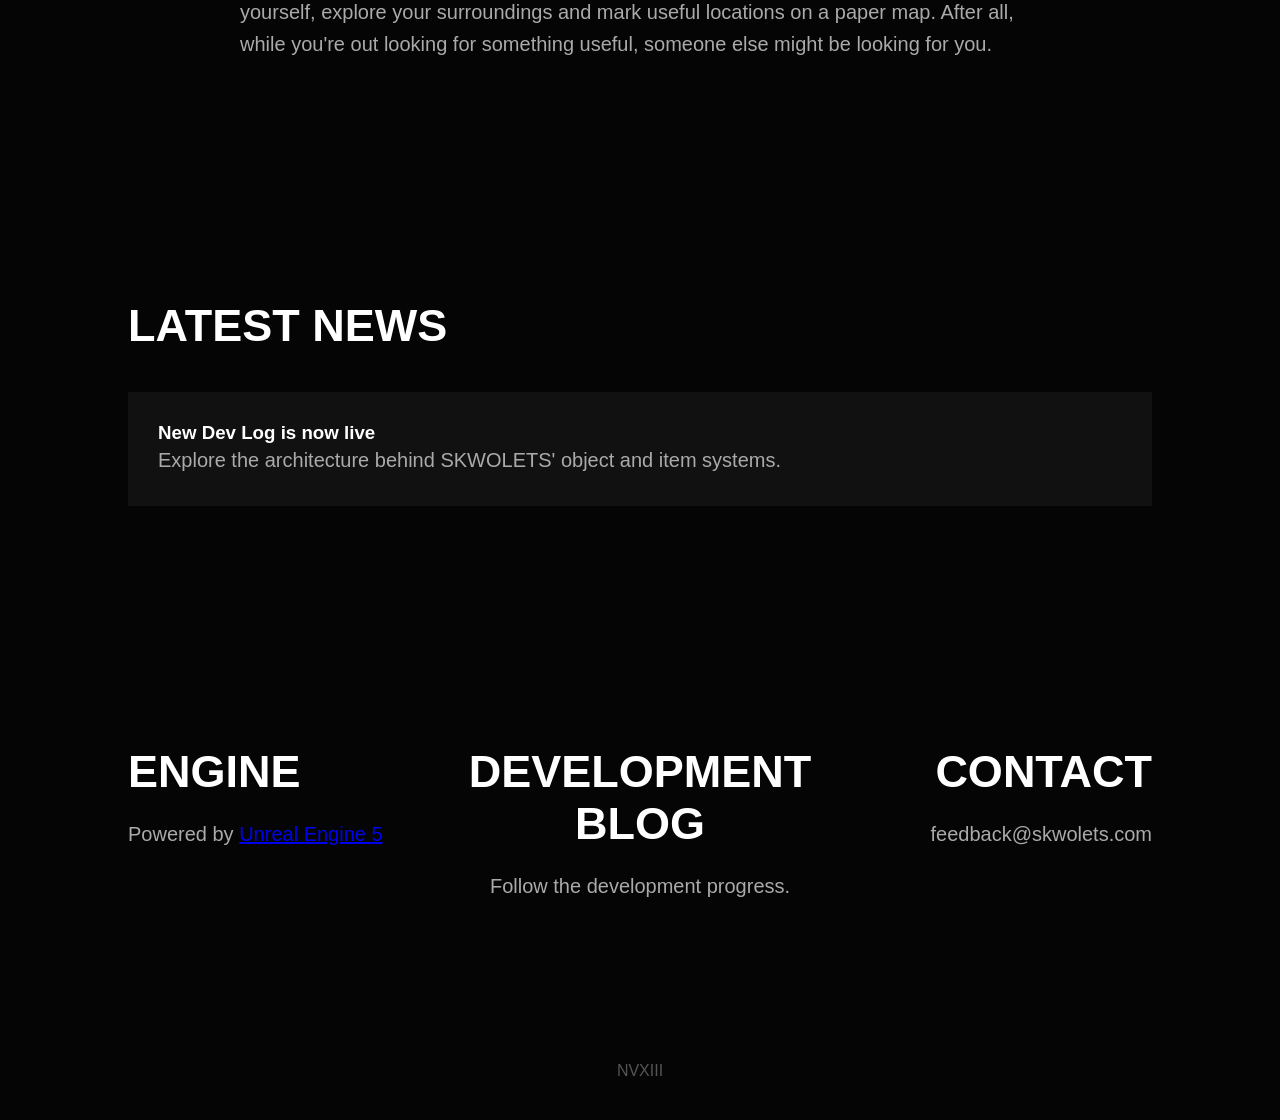
==== commit 130d846e: "Update index.html" ====
--- a/index.html
+++ b/index.html
@@ -98,7 +98,7 @@
         set in a Soviet zombie apocalypse where every day is a
         struggle to survive.
         <br><br>
-        This is a large world where everything has its place.
+        This is a world where everything has its place.
         Items don't magically appear out of nowhere. You find them
         where they were left, or take them from someone who got
         there before you. Clans and gangs fight over territory
